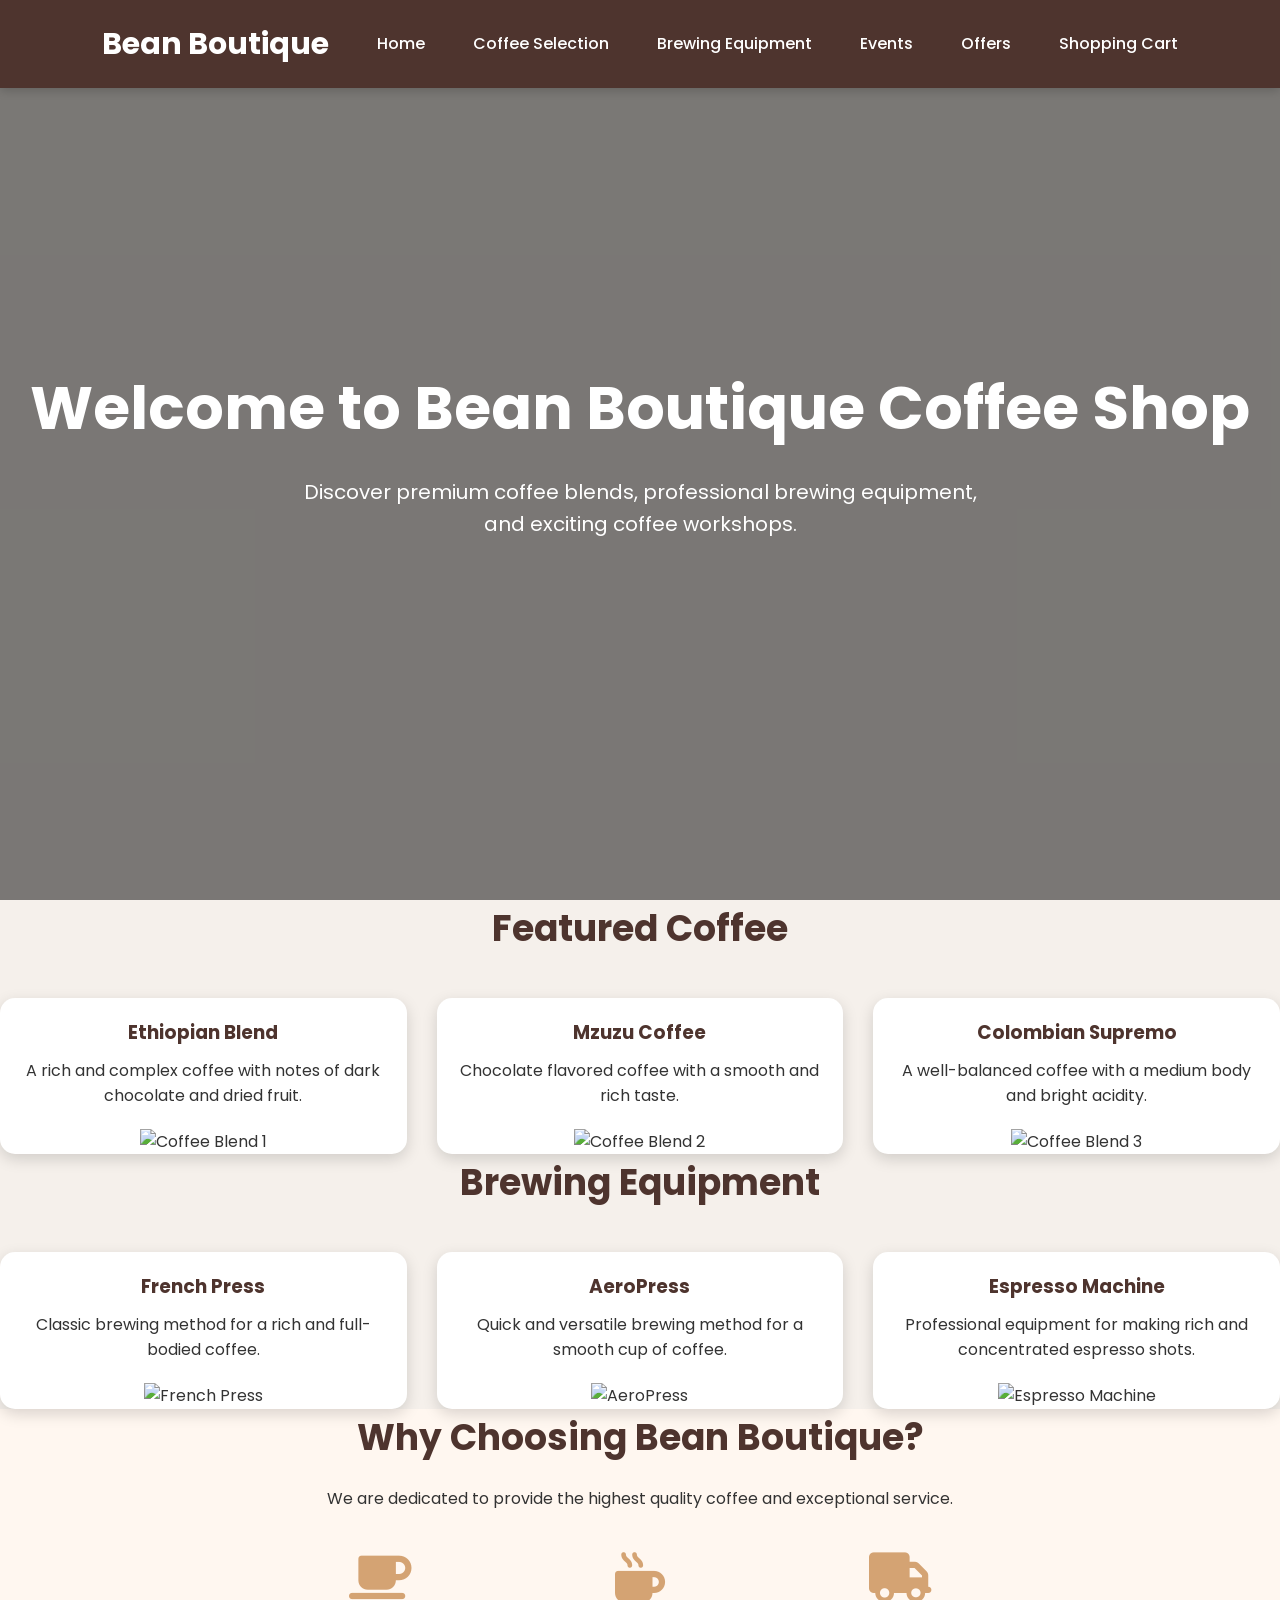
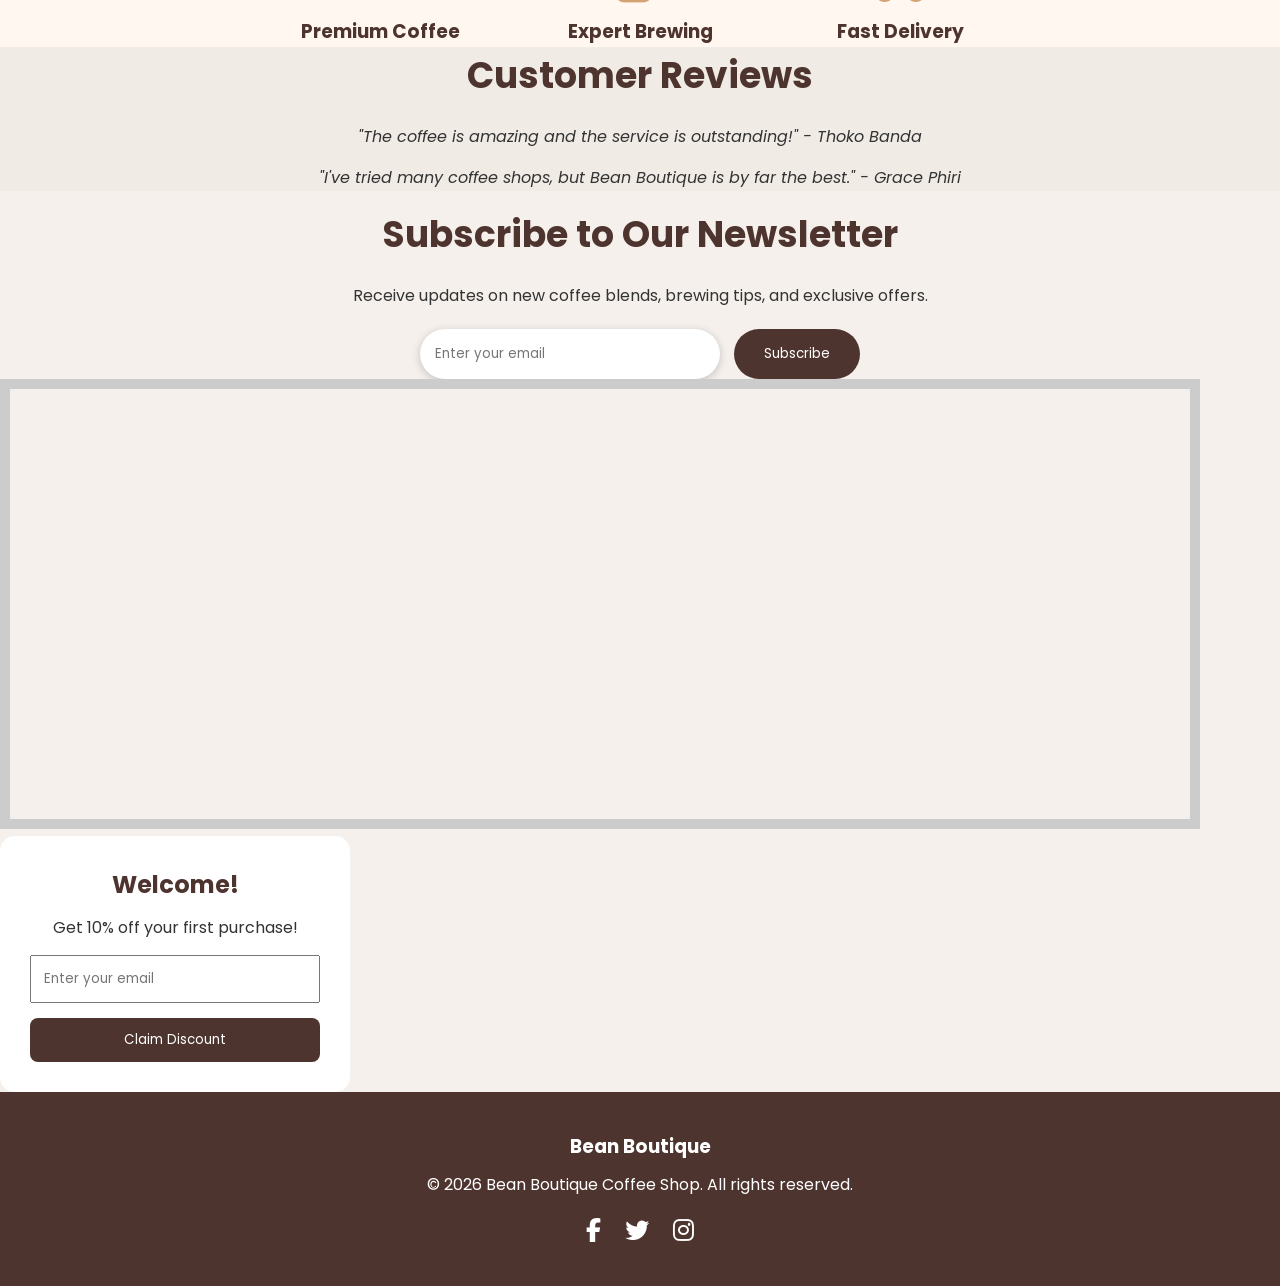
==== index.html @ ede638c4 "coffee bwino" ====
<!DOCTYPE html>
<html lang="en">  

<head>
    <title>Bean Boutique Coffee Shop</title>
    <meta charset="UTF-8">
    <meta name="viewport" content="width=device-width, initial-scale=1.0">
    <link rel="stylesheet" href="style.css">
    <link rel="stylesheet"
    href="https://cdnjs.cloudflare.com/ajax/libs/font-awesome/6.7.1/css/all.min.css">
</head>

<body>
    <header>
        <nav>
            <h2 class="logo">Bean Boutique</h2>

                <a href="index.html">Home</a>
                <a href="coffee selection.html">Coffee Selection</a>
                <a href="equipment.html">Brewing Equipment</a>
                <a href="events.html">Events</a>
                <a href="offers.html">Offers</a>
                <a href="shop cart.html">Shopping Cart</a>
                
        </nav>
    </header>

    <section class="first">   
        <h1>Welcome to Bean Boutique Coffee Shop</h1>
        <p>Discover premium coffee blends,
            professional brewing equipment,
            and exciting coffee workshops.
        </p>
    </section>

    <section class="second">  
        <h2>Featured Coffee</h2>

        <div class="big">

        <div class="card">
            <h3>Ethiopian Blend</h3>
            <p>A rich and complex coffee with notes of dark chocolate and dried fruit.</p>
            <img src="https://i.pinimg.com/736x/43/cb/9c/43cb9cb7e0f68a5e5828b9fa758d634a.jpg" alt="Coffee Blend 1">
        </div>

        <div class="card">
            <h3>Mzuzu Coffee</h3>
            <p>Chocolate flavored coffee with a smooth and rich taste.</p>
            <img src="https://i.pinimg.com/1200x/6a/e4/82/6ae482a0690b8ca89fd3acd554a36d66.jpg" alt="Coffee Blend 2">
        </div>

        <div class="card">
            <h3>Colombian Supremo</h3>
            <p>A well-balanced coffee with a medium body and bright acidity.</p>
            <img src="https://i.pinimg.com/736x/e9/b7/e5/e9b7e596d74785a154e8634f7f841937.jpg" alt="Coffee Blend 3">
        </div>

        </div>
    </section>

    <section class="third">   
        <h2>Brewing Equipment</h2>
        <div class="big">

            <div class="card">
                <h3>French Press</h3>
                <p>Classic brewing method for a rich and full-bodied coffee.</p>
                <img src="https://i.pinimg.com/1200x/65/3d/61/653d619d377e849050d9a0d12213544c.jpg" alt="French Press">
            </div>

            <div class="card">
                <h3>AeroPress</h3>
                <p>Quick and versatile brewing method for a smooth cup of coffee.</p>
                <img src="https://i.pinimg.com/736x/b7/40/4e/b7404ebcd880d0fa67a5997d8c3db1e9.jpg" alt="AeroPress">
            </div>

            <div class="card">
                <h3>Espresso Machine</h3>
                <p>Professional equipment for making rich and concentrated espresso shots.</p>
                <img src="https://i.pinimg.com/736x/9f/38/66/9f386670dbb45834009a6292a42437ab.jpg" alt="Espresso Machine">
            </div>
           
        </div>

    </section>

    <section class="fourth">
        <h2>Why Choosing Bean Boutique?</h2>
        <p>We are dedicated to provide the highest quality coffee and exceptional service.</p>
        <div class="deco icons">

            <div>
                <i class="fas fa-coffee"></i>
                <h3>Premium Coffee</h3>
            </div>   

            <div>   
                <i class="fas fa-mug-hot"></i>
                <h3>Expert Brewing</h3>
            </div>

            <div>   
                <i class="fa-solid fa-truck"></i>
                <h3>Fast Delivery</h3>
            </div>

        </div>
    </section>

    <section class="fifth">   
        <h2>Customer Reviews</h2>
        <p>"The coffee is amazing and the service is outstanding!" - Thoko Banda</p>
        <p>"I've tried many coffee shops, but Bean Boutique is by far the best." - Grace Phiri</p>
    </section>

    <section class="sixth">   
        <h2>Subscribe to Our Newsletter</h2>
        <p>Receive updates on new coffee blends, brewing tips, and exclusive offers.</p>
        <form>
            <input type="email" placeholder="Enter your email" required>
            <button type="submit">Subscribe</button>
        </form>
    </section>

    <section class="seventh map">
        <iframe
            src="https://www.google.com/maps/embed?pb=!1m18!1m12!1m3!1d3171.835434509187!2d-122.0842496846929!3d37.42206597982571!2m3!1f0!2f0!3f0!3m2!1i1024!2i768!4f13.1!3m3!1m2!1s0x808fb5e8b6c6e7b5%3A0x8c8c8c8c8c8c8c8c!2sGoogleplex!5e0!3m2!1sen!2sus!4v1616161616161"
            width="1200" height="450" style="border: 10px solid #ccc;" allowfullscreen="" loading="lazy">
        </iframe>
    </section>

    <div id="popup">
        <div class="popup-cont">
            <h2>Welcome!</h2>
            <p>Get 10% off your first purchase!</p>
            <input type="email" placeholder="Enter your email" required>
            <button>Claim Discount</button>
        </div>
    </div>

    <footer>
        <h3>Bean Boutique</h3>
        <p>&copy; 2026 Bean Boutique Coffee Shop. All rights reserved.</p>
        <div>
            <i class="fab fa-facebook-f"></i>
            <i class="fab fa-twitter"></i>
            <i class="fab fa-instagram"></i>
        </div>
    </footer>

 

    <script src="https://cdn.jsdelivr.net/npm/swiper@11/swiper-bundle.min.js"></script>
    <script src="script.js"></script>

</body>
</html>
---- style.css ----
/* home page things */
@import url('https://fonts.googleapis.com/css2?family=Poppins:wght@300;400;500;600;700&display=swap');

*{
margin:0;
padding:0;
box-sizing:border-box;
font-family:'Poppins',sans-serif;
}

html{
scroll-behavior:smooth;
}

body{
background:#f5f0eb;
color:#333;
line-height:1.6;
}

/* Navigation */

header{
background:#4e342e;
width:100%;
position:fixed;
top:0;
z-index:1000;
box-shadow:0 2px 10px rgba(0,0,0,0.2);
}

nav{
display:flex;
justify-content:space-between;
align-items:center;
padding:20px 8%;
}

.logo{
color:white;
font-size:30px;
font-weight:700;
}

nav a{
color:white;
text-decoration:none;
margin-left:20px;
font-weight:500;
transition:0.3s;
}

nav a:hover

/* Sections */

section{
padding:80px 8%;
}

section h2{
text-align:center;
color:#4e342e;
margin-bottom:20px;
font-size:36px;
}

/* Hero Section */

.first{
height:100vh;
background:url("https://i.pinimg.com/736x/e7/46/70/e746704afe634bfad4c0917bcf777523.jpg") center center/cover;
display:flex;
flex-direction:column;
justify-content:center;
align-items:center;
text-align:center;
color:white;
position:relative;
}

.first::before{
content:"";
position:absolute;
top:0;
left:0;
width:100%;
height:100%;
background:rgba(0,0,0,0.5);
}

.first h1,
.first p{
position:relative;
z-index:2;
}

.first h1{
font-size:60px;
margin-bottom:20px;
}

.first p{
max-width:700px;
font-size:20px;
}

/* Featured Coffee & Equipment */

.big{
display:grid;
grid-template-columns:repeat(3,1fr);
gap:30px;
margin-top:40px;
}

.card{
background:white;
border-radius:15px;
overflow:hidden;
box-shadow:0 5px 15px rgba(0,0,0,0.15);
transition:0.3s;
text-align:center;
}

.card:hover{
transform:translateY(-10px);
}

.card img{
width:100%;
height:250px;
object-fit:cover;
}

.card h3{
color:#4e342e;
margin:20px 0 10px;
}

.card p{
padding:0 20px 20px;
}

/* Why Choose Us */

.fourth{
background:#fff7f0;
text-align:center;
}

.deco{
display:flex;
justify-content:center;
gap:60px;
margin-top:40px;
flex-wrap:wrap;
}

.deco div{
width:200px;
}

.deco i{
font-size:50px;
color:#d4a373;
margin-bottom:15px;
}

.deco h3{
color:#4e342e;
}

/* Reviews */

.fifth{
text-align:center;
background:#f0ebe5;
}

.fifth p{
max-width:800px;
margin:15px auto;
font-style:italic;
}

/* Newsletter */

.sixth{
text-align:center;
}

.sixth form{
margin-top:20px;
}

.sixth input{
width:300px;
padding:15px;
border:none;
border-radius:30px;
box-shadow:0 2px 8px rgba(0,0,0,0.2);
}

.sixth button{
padding:15px 30px;
border:none;
border-radius:30px;
background:#4e342e;
color:white;
cursor:pointer;
margin-left:10px;
transition:0.3s;
}

.sixth button:hover

/* Map */

.map iframe{
width:100%;
height:450px;
border-radius:15px;
}

/* Footer */

footer{
background:#4e342e;
color:white;
text-align:center;
padding:40px 20px;
}

footer h3{
margin-bottom:10px;
}

footer p{
margin-bottom:20px;
}

footer i{
font-size:24px;
margin:0 10px;
transition:0.3s;
cursor:pointer;
}

footer i:hover

/* Popup */

#popup{
position:fixed;
top:0;
left:0;
width:100%;
height:100%;
background:rgba(0,0,0,0.6);
display:none;
justify-content:center;
align-items:center;
}

.popup-cont{
background:white;
padding:30px;
border-radius:15px;
width:350px;
text-align:center;
}

.popup-cont h2{
color:#4e342e;
margin-bottom:10px;
}

.popup-cont input{
width:100%;
padding:12px;
margin:15px 0;
}

.popup-cont button{
width:100%;
padding:12px;
border:none;
background:#4e342e;
color:white;
border-radius:8px;
cursor:pointer;
}

.popup-cont button:hover

/* Responsive Design */

@media(max-width:992px){
.big{
    grid-template-columns:repeat(2,1fr);
}
}

@media(max-width:768px){
nav{
    flex-direction:column;
    text-align:center;
}

nav a{
    display:block;
    margin:10px 0;
}

.first h1{
    font-size:40px;
}

.first p{
    font-size:18px;
    padding:0 20px;
}

.big{
    grid-template-columns:1fr;
}

.deco{
    flex-direction:column;
    align-items:center;
}

.sixth input,
.sixth button{
    width:100%;
    margin:10px 0;
}

}

/* coffee selection page things */
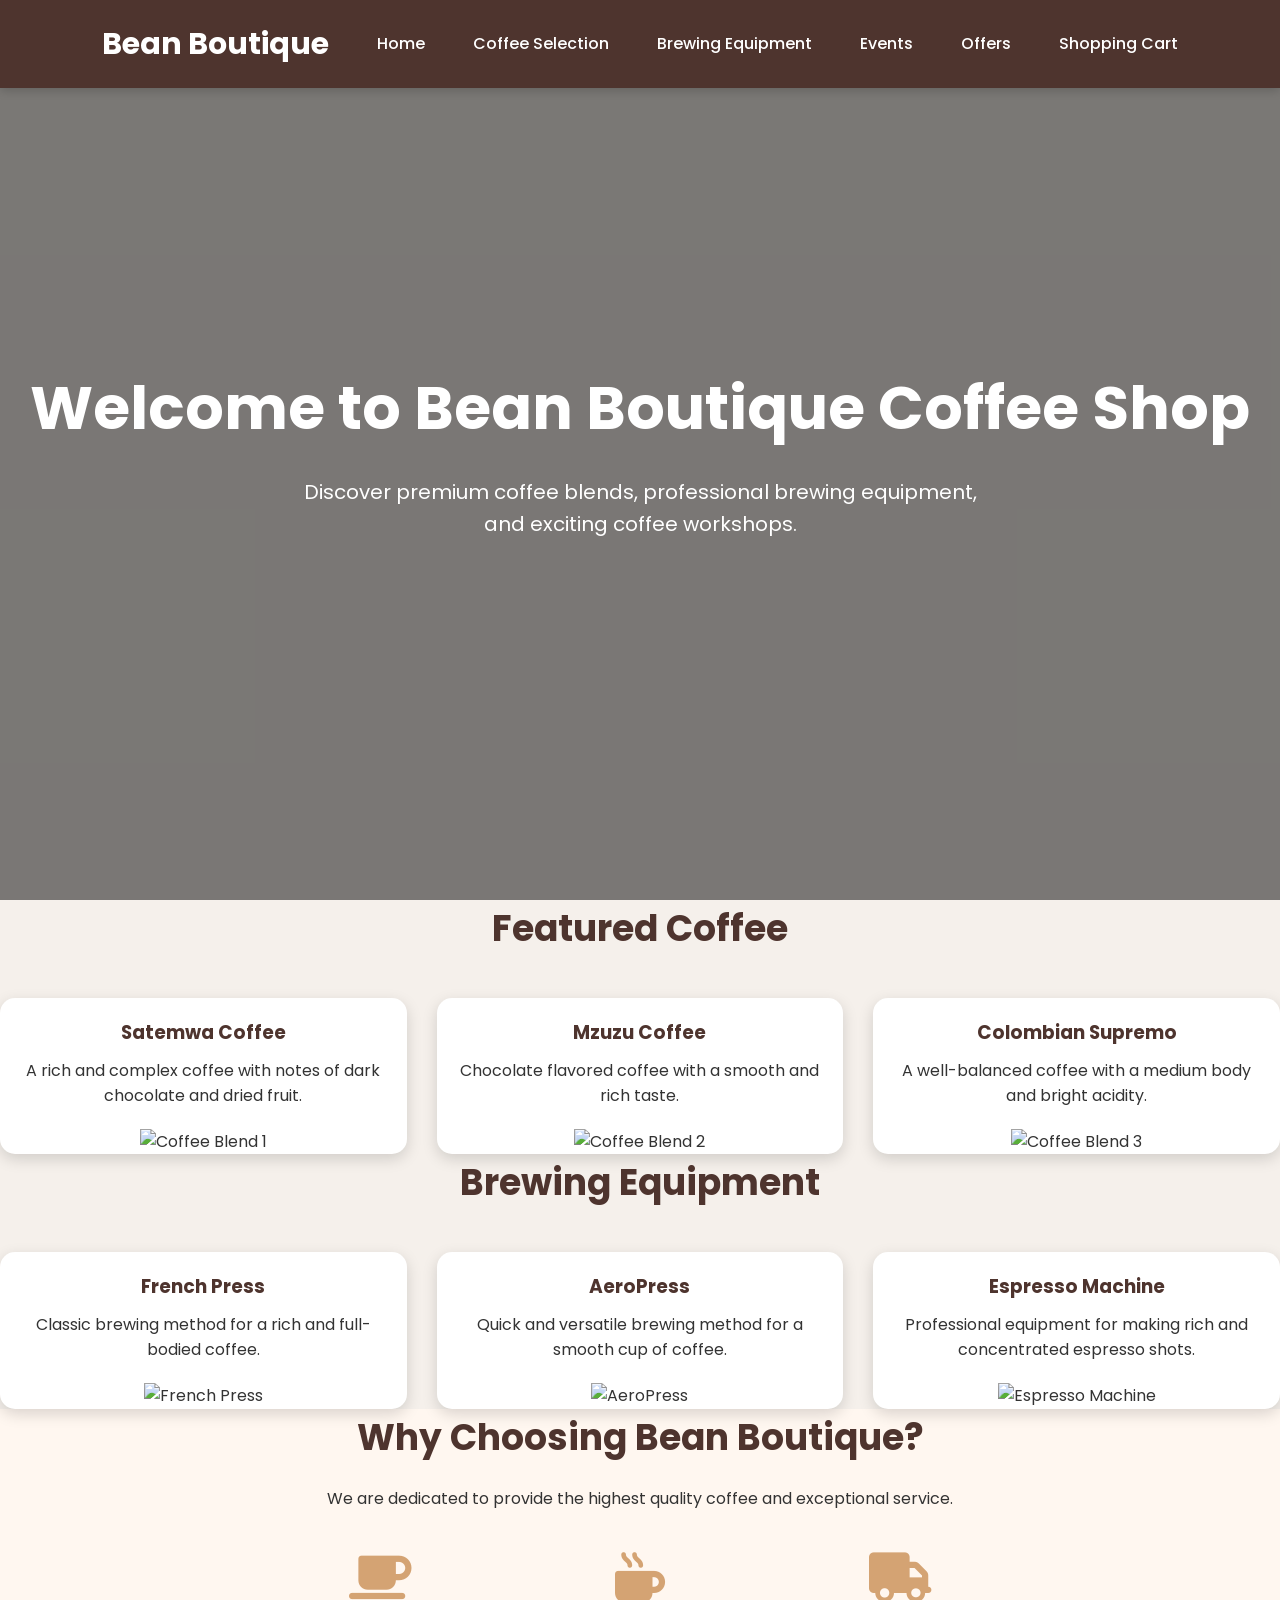
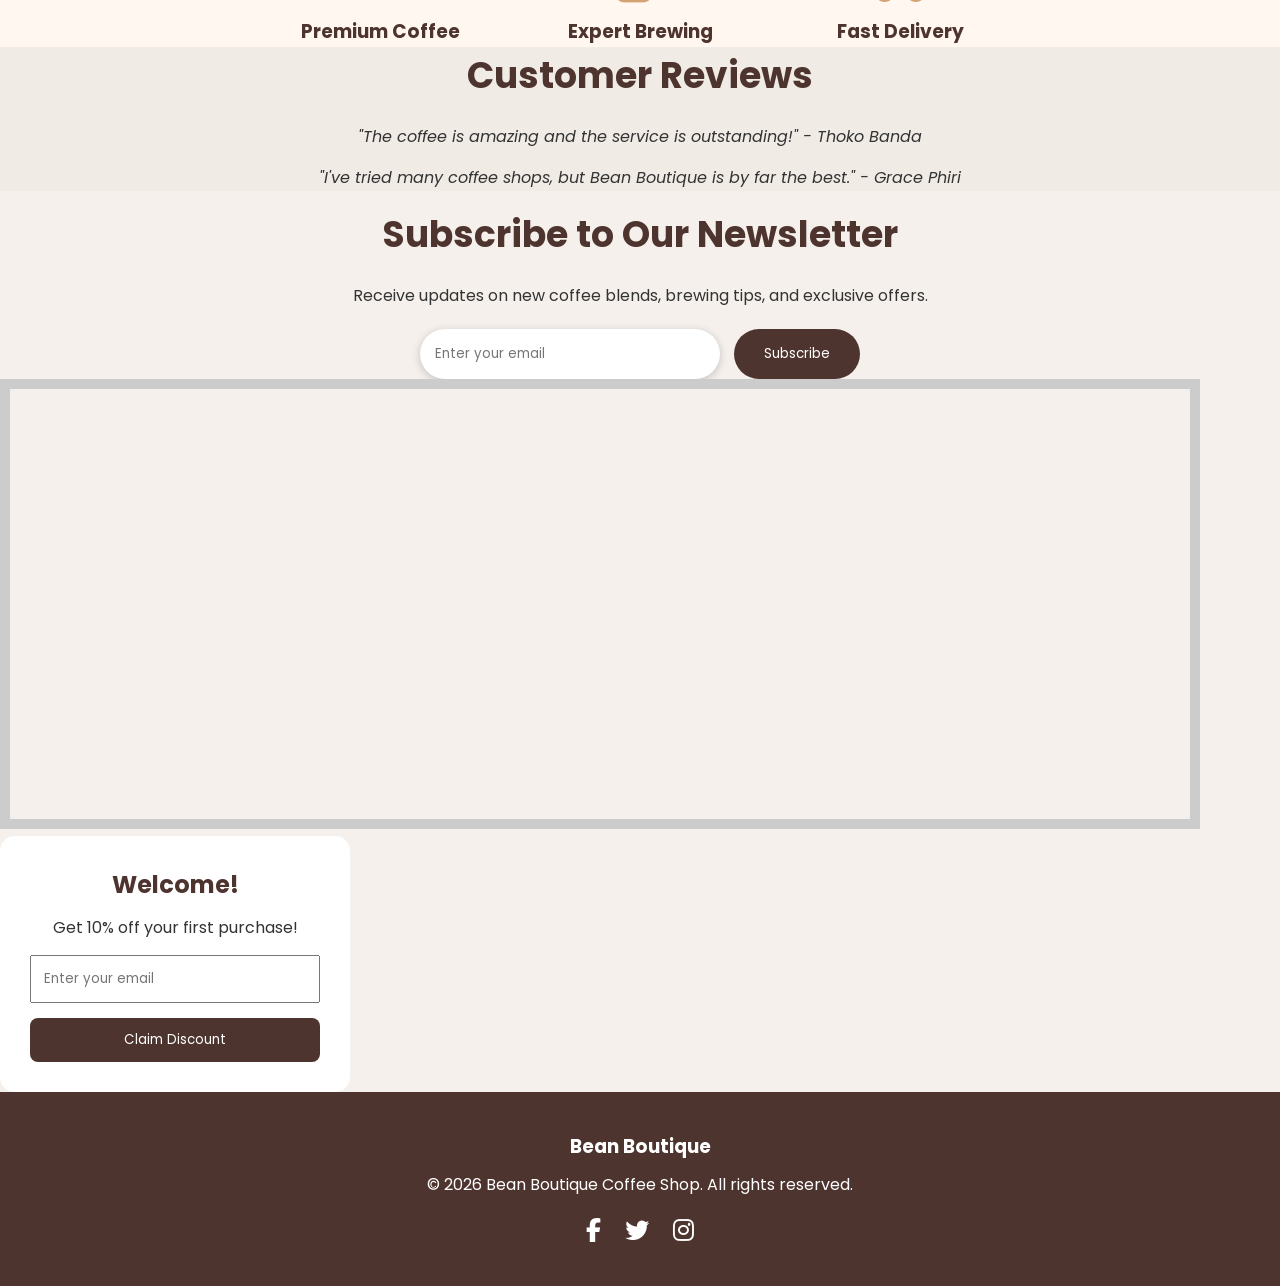
==== commit 796fc410: "pagg 2 almost done apa" ====
--- a/index.html
+++ b/index.html
@@ -39,7 +39,7 @@
         <div class="big">
 
         <div class="card">
-            <h3>Ethiopian Blend</h3>
+            <h3>Satemwa Coffee</h3>
             <p>A rich and complex coffee with notes of dark chocolate and dried fruit.</p>
             <img src="https://i.pinimg.com/736x/43/cb/9c/43cb9cb7e0f68a5e5828b9fa758d634a.jpg" alt="Coffee Blend 1">
         </div>
--- a/style.css
+++ b/style.css
@@ -340,4 +340,44 @@
 }
 
 /* coffee selection page things */
-
+/* Coffee Banner */
+
+.coffee-banner{
+    height:45vh;
+    background:url("https://images.unsplash.com/photo-1511920170033-f8396924c348") center/cover;
+    display:flex;
+    flex-direction:column;
+    justify-content:center;
+    align-items:center;
+    color:white;
+    text-align:center;
+    margin-top:80px;
+}
+
+.coffee-banner h1{
+    font-size:55px;
+}
+
+.coffee-banner p{
+    font-size:20px;
+    margin-top:10px;
+}
+
+/* Search */
+
+.search-section{
+    text-align:center;
+    padding:40px 0;
+}
+
+.search-section input{
+    width:60%;
+    padding:15px;
+    border:none;
+    border-radius:40px;
+    box-shadow:0 5px 15px rgba(0,0,0,.2);
+    font-size:16px;
+}
+
+/* Coffee Cards */
+
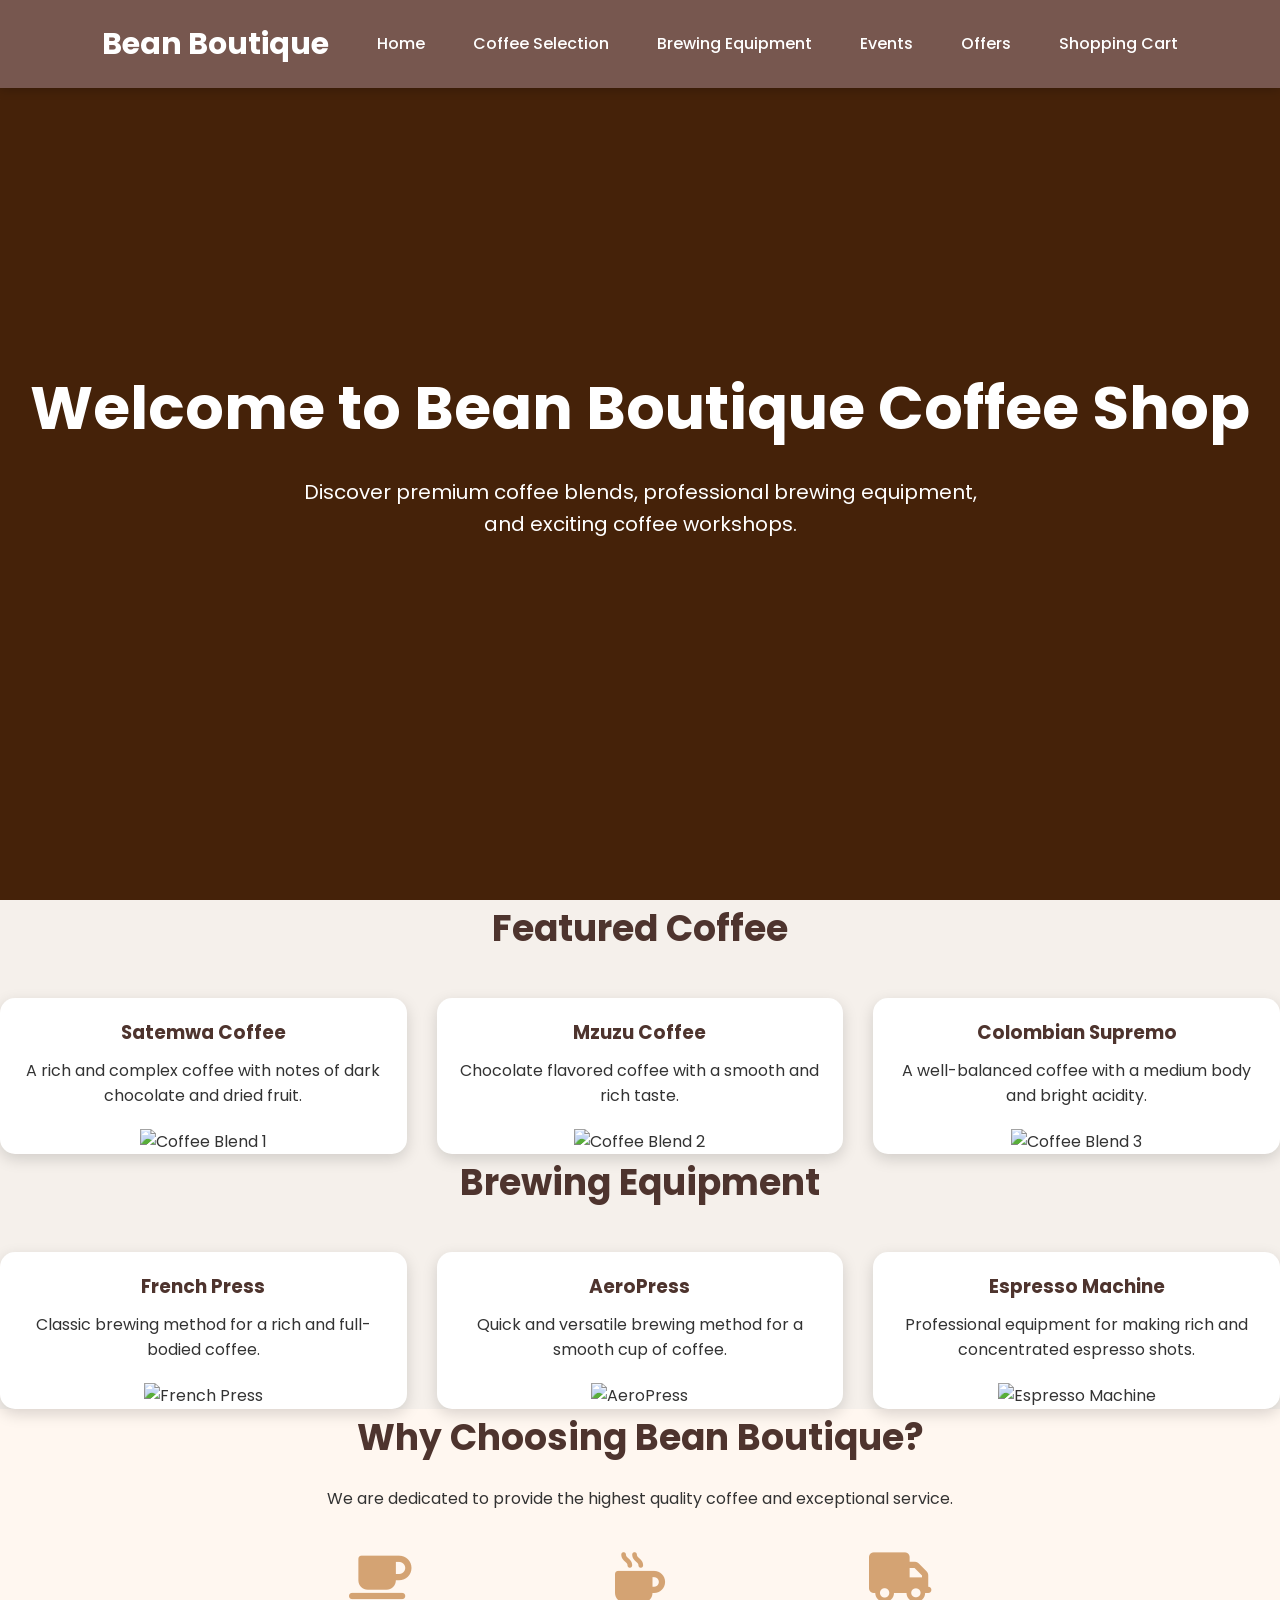
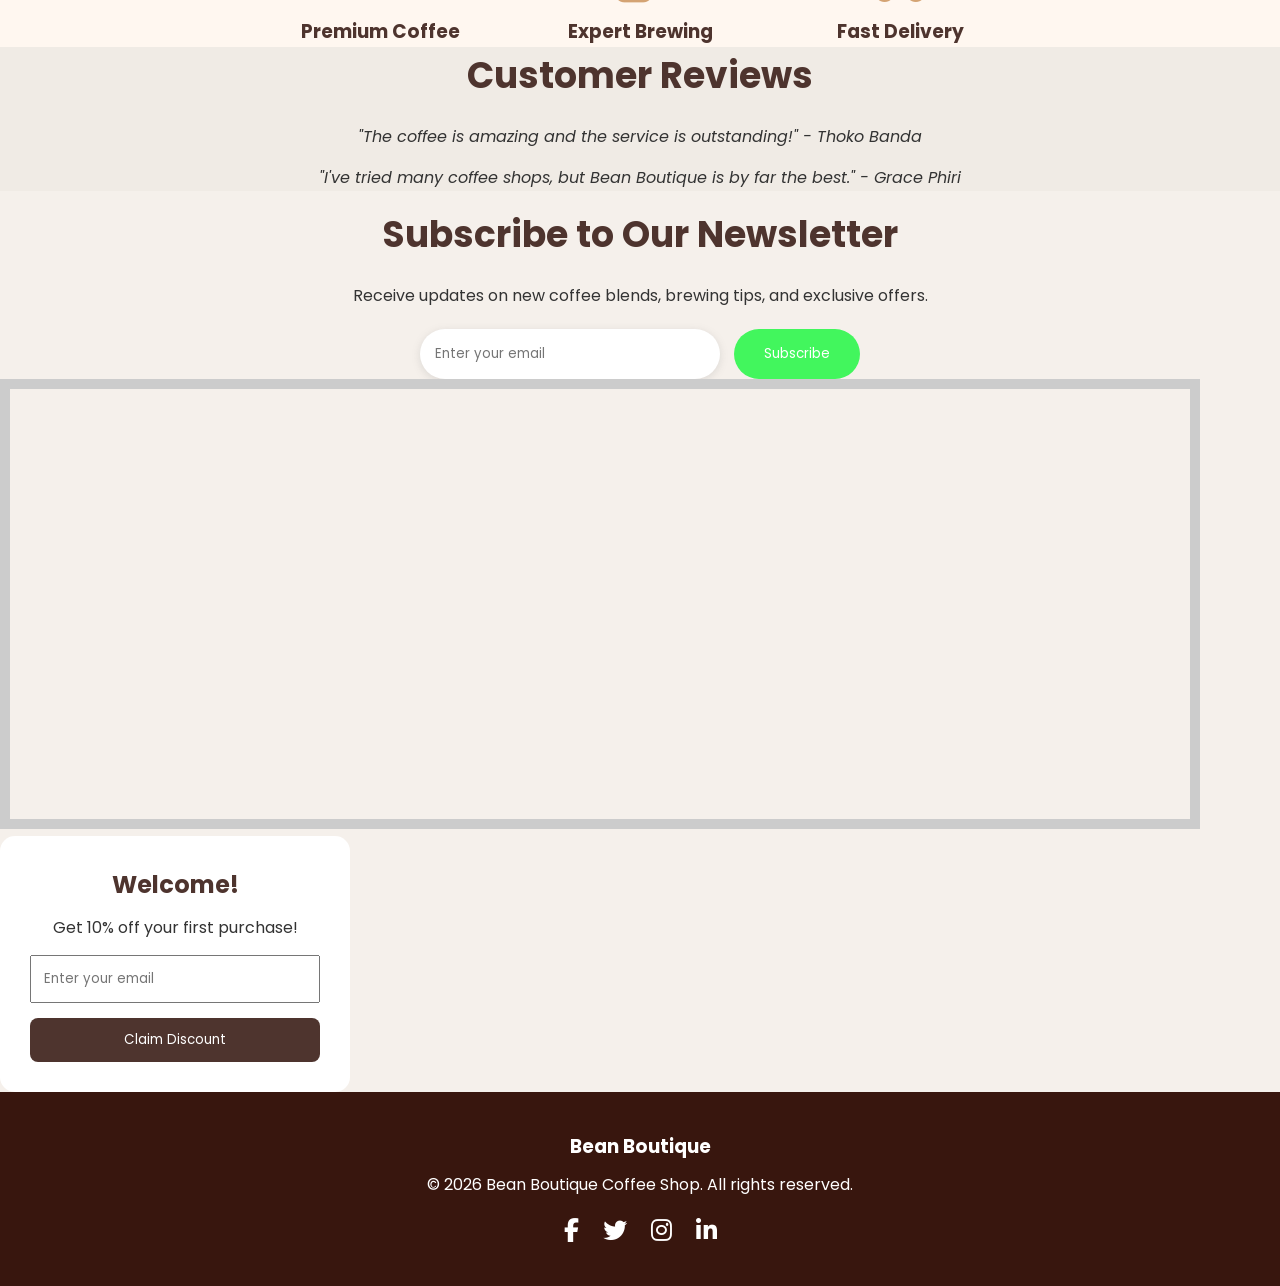
==== commit 9ab96daf: "table in shop cart" ====
--- a/index.html
+++ b/index.html
@@ -17,7 +17,7 @@
 
                 <a href="index.html">Home</a>
                 <a href="coffee selection.html">Coffee Selection</a>
-                <a href="equipment.html">Brewing Equipment</a>
+                <a href="equipement.html">Brewing Equipment</a>
                 <a href="events.html">Events</a>
                 <a href="offers.html">Offers</a>
                 <a href="shop cart.html">Shopping Cart</a>
@@ -146,6 +146,7 @@
             <i class="fab fa-facebook-f"></i>
             <i class="fab fa-twitter"></i>
             <i class="fab fa-instagram"></i>
+            <i class="fab fa-linkedin-in"></i>
         </div>
     </footer>
 
--- a/style.css
+++ b/style.css
@@ -21,7 +21,7 @@
 /* Navigation */
 
 header{
-background:#4e342e;
+background:#77574f;
 width:100%;
 position:fixed;
 top:0;
@@ -69,7 +69,7 @@
 
 .first{
 height:100vh;
-background:url("https://i.pinimg.com/736x/e7/46/70/e746704afe634bfad4c0917bcf777523.jpg") center center/cover;
+background-color: #8b4513;
 display:flex;
 flex-direction:column;
 justify-content:center;
@@ -199,14 +199,14 @@
 padding:15px;
 border:none;
 border-radius:30px;
-box-shadow:0 2px 8px rgba(0,0,0,0.2);
+box-shadow:0 2px 8px rgba(120, 120, 120, 0.2);
 }
 
 .sixth button{
 padding:15px 30px;
 border:none;
 border-radius:30px;
-background:#4e342e;
+background:#42f65d;
 color:white;
 cursor:pointer;
 margin-left:10px;
@@ -226,7 +226,7 @@
 /* Footer */
 
 footer{
-background:#4e342e;
+background:#38160e;
 color:white;
 text-align:center;
 padding:40px 20px;
@@ -339,45 +339,186 @@
 
 }
 
-/* coffee selection page things */
-/* Coffee Banner */
-
-.coffee-banner{
-    height:45vh;
-    background:url("https://images.unsplash.com/photo-1511920170033-f8396924c348") center/cover;
+/* coffee,equipement, events css*/
+
+.top{
+    margin-top:80px;
+    height:40vh;
+    background:linear-gradient(rgba(0,0,0,.5),rgba(0,0,0,.5)),
+    url("https://i.pinimg.com/736x/e7/46/70/e746704afe634bfad4c0917bcf777523.jpg");
+    background-size:cover;
+    background-position:center;
     display:flex;
     flex-direction:column;
     justify-content:center;
     align-items:center;
+    text-align:center;
     color:white;
+}
+
+.top h1{
+    font-size:55px;
+    margin-bottom:15px;
+}
+
+.top p{
+    font-size:20px;
+}
+
+/* Search Bar */
+
+.search{
+    display:flex;
+    justify-content:center;
+    align-items:center;
+    padding:50px 20px;
+}
+
+.search input{
+    width:60%;
+    max-width:600px;
+    padding:15px 25px;
+    border:none;
+    outline:none;
+    border-radius:40px;
+    font-size:17px;
+    box-shadow:0 5px 15px rgba(0,0,0,.2);
+}
+
+.search input:focus{
+    border:2px solid #d4a373;
+}
+
+/* Coffee Cards */
+
+.drinks{
+    padding:20px 8% 80px;
+}
+
+.drinks .big{
+    display:grid;
+    grid-template-columns:repeat(3,1fr);
+    gap:30px;
+}
+
+.drinks .card{
+    background:white;
+    border-radius:15px;
+    overflow:hidden;
+    box-shadow:0 8px 20px rgba(0,0,0,.15);
+    transition:.3s;
     text-align:center;
-    margin-top:80px;
-}
-
-.coffee-banner h1{
-    font-size:55px;
-}
-
-.coffee-banner p{
-    font-size:20px;
-    margin-top:10px;
-}
-
-/* Search */
-
-.search-section{
+}
+
+.drinks .card:hover{
+    transform:translateY(-10px);
+}
+
+.drinks .card img{
+    width:100%;
+    height:260px;
+    object-fit:cover;
+}
+
+.drinks .card h3{
+    color:#4e342e;
+    margin:20px 0 10px;
+}
+
+.drinks .card p{
+    padding:0 20px;
+    margin-bottom:10px;
+}
+
+.drinks .card h4{
+    color:#8b4513;
+    margin:15px 0;
+    font-size:22px;
+}
+
+.drinks button{
+    width:80%;
+    padding:12px;
+    margin:15px 0 25px;
+    background:#4e342e;
+    color:white;
+    border:none;
+    border-radius:30px;
+    cursor:pointer;
+    font-size:16px;
+    transition:.3s;
+}
+
+.drinks button:hover{
+    background:#d4a373;
+}
+
+/* Responsive */
+
+@media(max-width:992px){
+
+    .drinks .big{
+        grid-template-columns:repeat(2,1fr);
+    }
+
+}
+
+@media(max-width:768px){
+
+    .top-banner h1{
+        font-size:40px;
+    }
+
+    .search input{
+        width:90%;
+    }
+
+    .drinks .big{
+        grid-template-columns:1fr;
+    }
+
+}
+/* Events reg only */
+.reg{
+    padding:20px 8% 80px;
     text-align:center;
-    padding:40px 0;
-}
-
-.search-section input{
-    width:60%;
-    padding:15px;
+    background:#f0ebe5;
+}
+.reg form{
+    max-width:600px;
+    margin:0 auto;
+    background:white;
+    padding:30px;
+    border-radius:15px;
+    box-shadow:0 5px 15px rgba(0,0,0,.2);
+    display:flex;
+    flex-direction:column;
+}
+.reg input, .reg textarea{
+    padding:12px;
+    margin:10px 0;
     border:none;
-    border-radius:40px;
-    box-shadow:0 5px 15px rgba(0,0,0,.2);
-    font-size:16px;
-}
-
-/* Coffee Cards */
-
+    border-radius:8px;
+    box-shadow:0 2px 8px rgba(0,0,0,.2);
+}
+.reg button{
+    padding:12px;
+    margin-top:15px;
+    border:none;
+    background:#4e342e;
+    color:white;
+    border-radius:8px;
+    cursor:pointer;
+    transition:.3s;
+}
+.reg button:hover{
+    background:#d4a373;
+
+
+@media(max-width:768px){
+
+    .register form{
+        width:100%;
+    }
+
+}
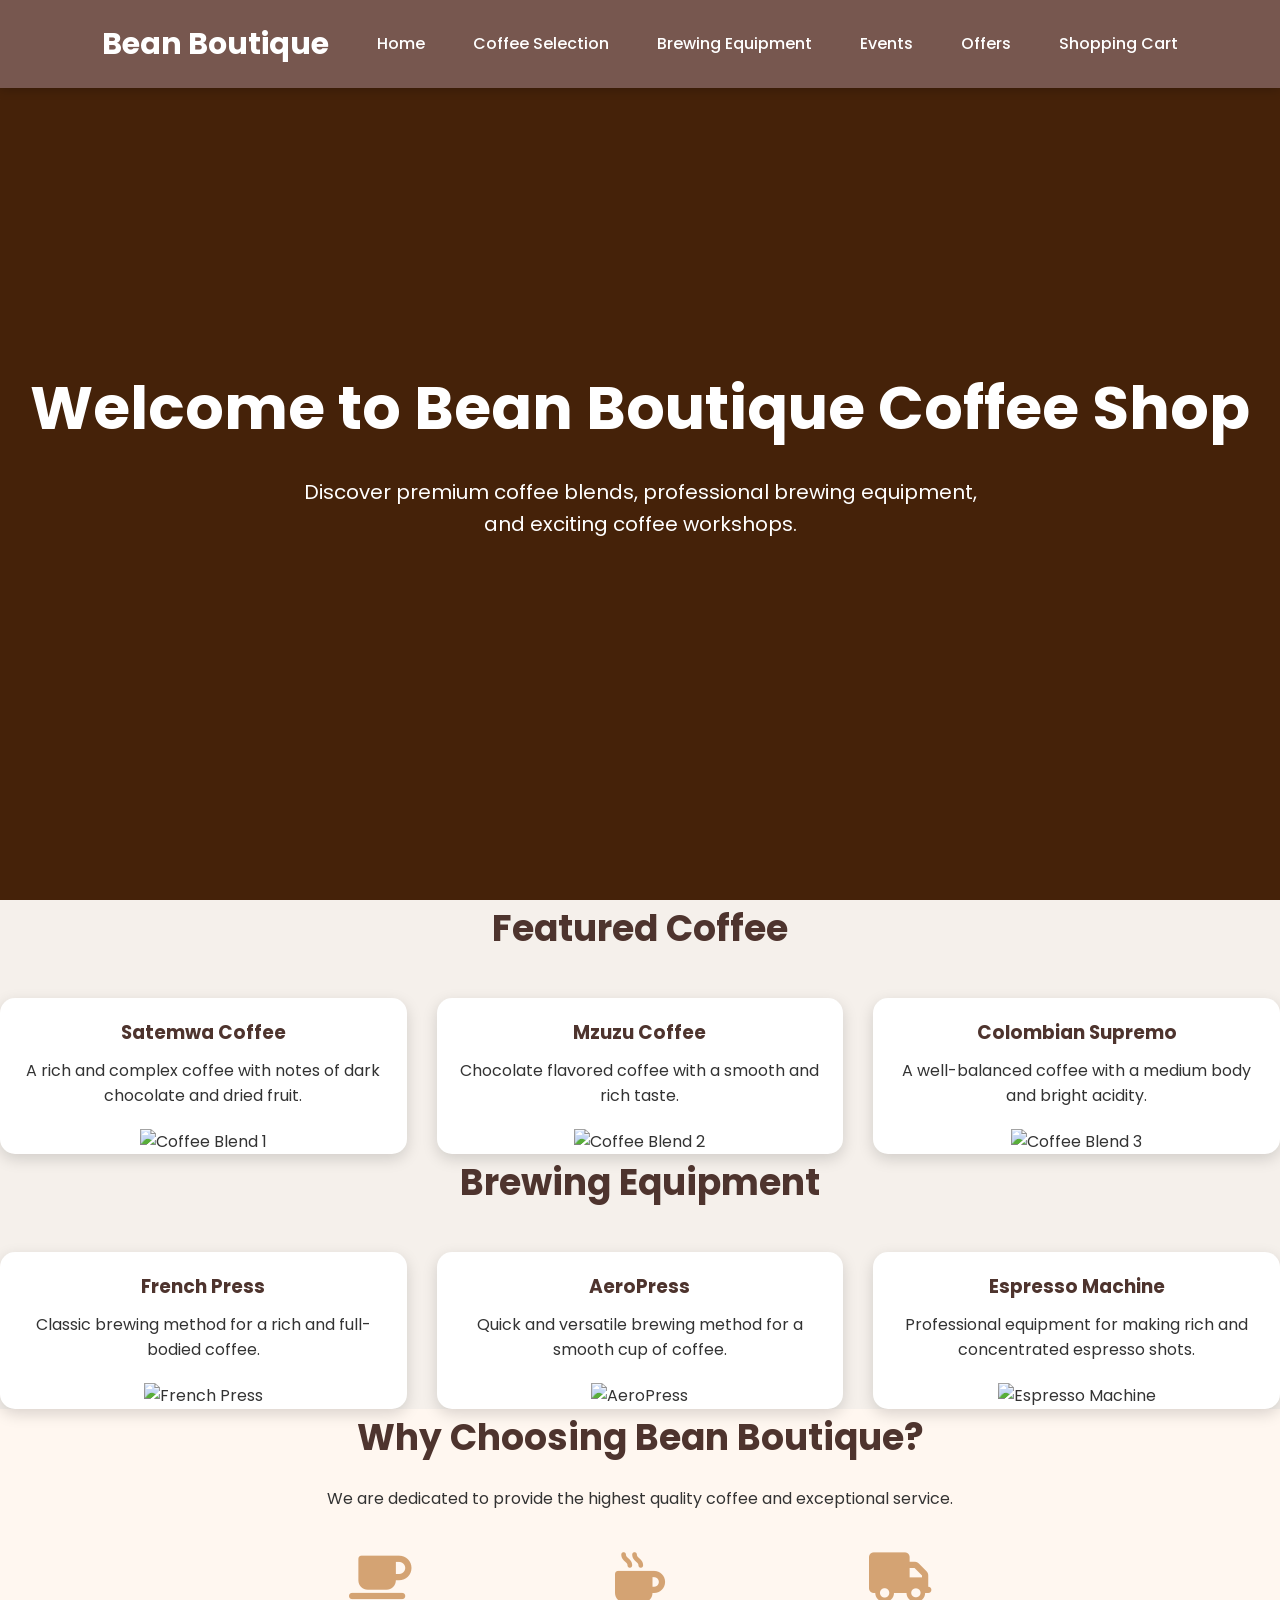
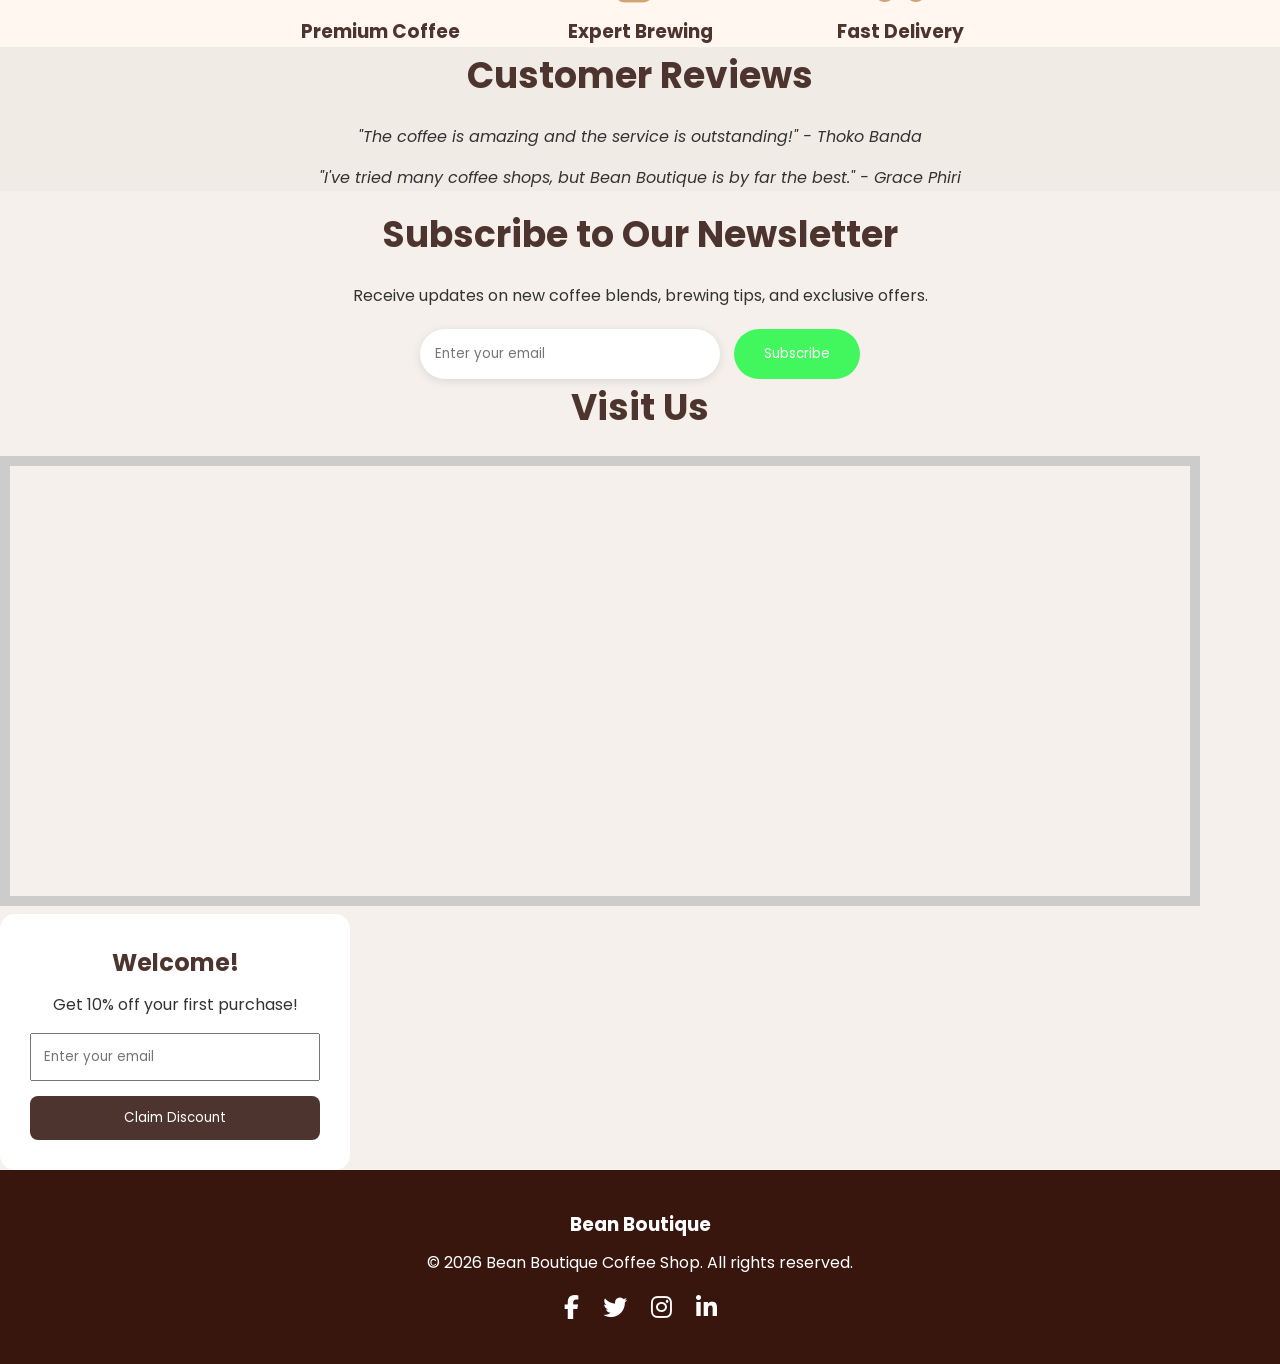
==== commit ea3b9f59: "error on index done" ====
--- a/index.html
+++ b/index.html
@@ -16,11 +16,11 @@
             <h2 class="logo">Bean Boutique</h2>
 
                 <a href="index.html">Home</a>
-                <a href="coffee selection.html">Coffee Selection</a>
-                <a href="equipement.html">Brewing Equipment</a>
+                <a href="coffee-selection.html">Coffee Selection</a>
+                <a href="equipment.html">Brewing Equipment</a>
                 <a href="events.html">Events</a>
                 <a href="offers.html">Offers</a>
-                <a href="shop cart.html">Shopping Cart</a>
+                <a href="shop-cart.html">Shopping Cart</a>
                 
         </nav>
     </header>
@@ -124,6 +124,7 @@
     </section>
 
     <section class="seventh map">
+        <h2>Visit Us</h2>
         <iframe
             src="https://www.google.com/maps/embed?pb=!1m18!1m12!1m3!1d3171.835434509187!2d-122.0842496846929!3d37.42206597982571!2m3!1f0!2f0!3f0!3m2!1i1024!2i768!4f13.1!3m3!1m2!1s0x808fb5e8b6c6e7b5%3A0x8c8c8c8c8c8c8c8c!2sGoogleplex!5e0!3m2!1sen!2sus!4v1616161616161"
             width="1200" height="450" style="border: 10px solid #ccc;" allowfullscreen="" loading="lazy">
@@ -150,8 +151,6 @@
         </div>
     </footer>
 
- 
-
     <script src="https://cdn.jsdelivr.net/npm/swiper@11/swiper-bundle.min.js"></script>
     <script src="script.js"></script>
 
--- a/style.css
+++ b/style.css
@@ -18,8 +18,6 @@
 line-height:1.6;
 }
 
-/* Navigation */
-
 header{
 background:#77574f;
 width:100%;
@@ -52,8 +50,6 @@
 
 nav a:hover
 
-/* Sections */
-
 section{
 padding:80px 8%;
 }
@@ -64,8 +60,6 @@
 margin-bottom:20px;
 font-size:36px;
 }
-
-/* Hero Section */
 
 .first{
 height:100vh;
@@ -105,8 +99,6 @@
 font-size:20px;
 }
 
-/* Featured Coffee & Equipment */
-
 .big{
 display:grid;
 grid-template-columns:repeat(3,1fr);
@@ -142,8 +134,6 @@
 padding:0 20px 20px;
 }
 
-/* Why Choose Us */
-
 .fourth{
 background:#fff7f0;
 text-align:center;
@@ -171,8 +161,6 @@
 color:#4e342e;
 }
 
-/* Reviews */
-
 .fifth{
 text-align:center;
 background:#f0ebe5;
@@ -183,8 +171,6 @@
 margin:15px auto;
 font-style:italic;
 }
-
-/* Newsletter */
 
 .sixth{
 text-align:center;
@@ -215,15 +201,13 @@
 
 .sixth button:hover
 
-/* Map */
-
 .map iframe{
 width:100%;
 height:450px;
 border-radius:15px;
 }
 
-/* Footer */
+
 
 footer{
 background:#38160e;
@@ -249,7 +233,7 @@
 
 footer i:hover
 
-/* Popup */
+
 
 #popup{
 position:fixed;
@@ -294,8 +278,6 @@
 
 .popup-cont button:hover
 
-/* Responsive Design */
-
 @media(max-width:992px){
 .big{
     grid-template-columns:repeat(2,1fr);
@@ -339,7 +321,7 @@
 
 }
 
-/* coffee,equipement, events css*/
+/* css for the other pages is down and the upper is foe the home page, top and footer */
 
 .top{
     margin-top:80px;
@@ -365,8 +347,6 @@
     font-size:20px;
 }
 
-/* Search Bar */
-
 .search{
     display:flex;
     justify-content:center;
@@ -388,8 +368,6 @@
 .search input:focus{
     border:2px solid #d4a373;
 }
-
-/* Coffee Cards */
 
 .drinks{
     padding:20px 8% 80px;
@@ -453,14 +431,11 @@
     background:#d4a373;
 }
 
-/* Responsive */
-
 @media(max-width:992px){
 
     .drinks .big{
         grid-template-columns:repeat(2,1fr);
     }
-
 }
 
 @media(max-width:768px){
@@ -478,7 +453,7 @@
     }
 
 }
-/* Events reg only */
+
 .reg{
     padding:20px 8% 80px;
     text-align:center;
@@ -514,11 +489,10 @@
 .reg button:hover{
     background:#d4a373;
 
-
 @media(max-width:768px){
 
     .register form{
         width:100%;
     }
 
-}+}
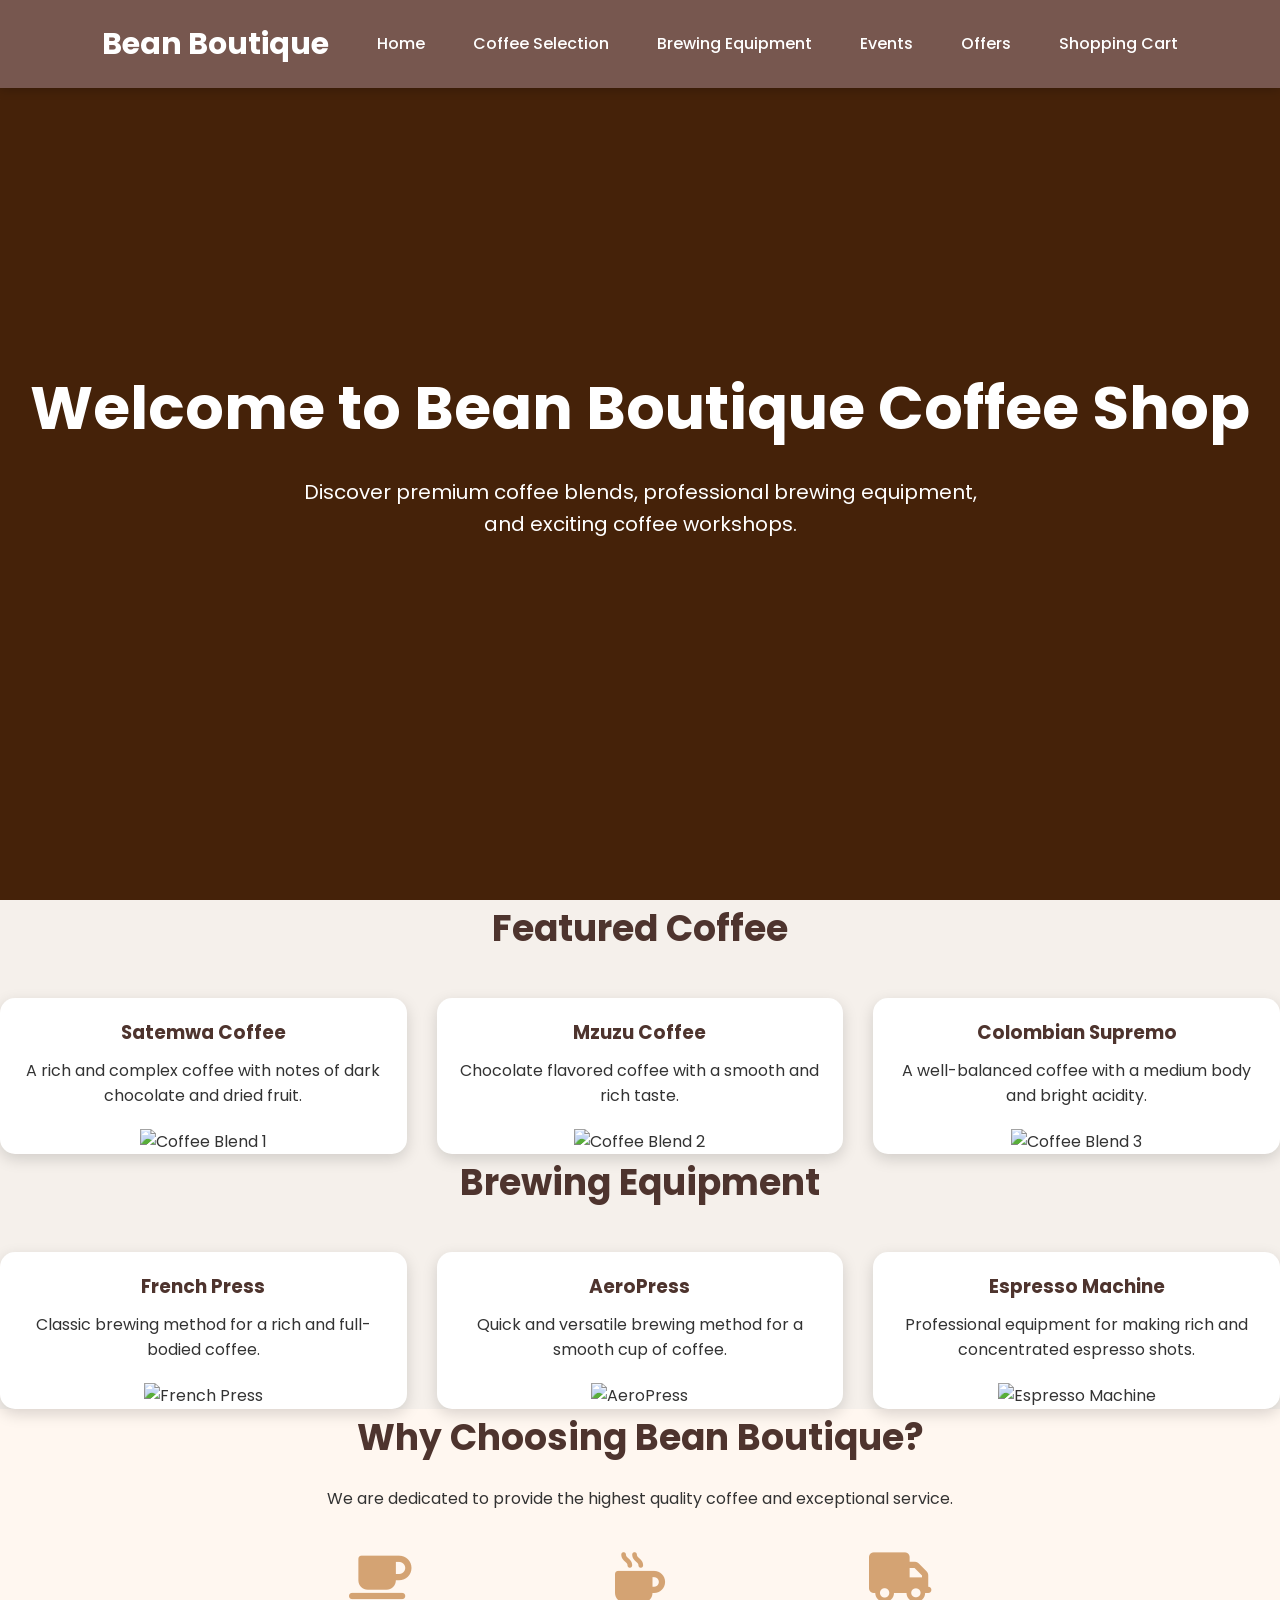
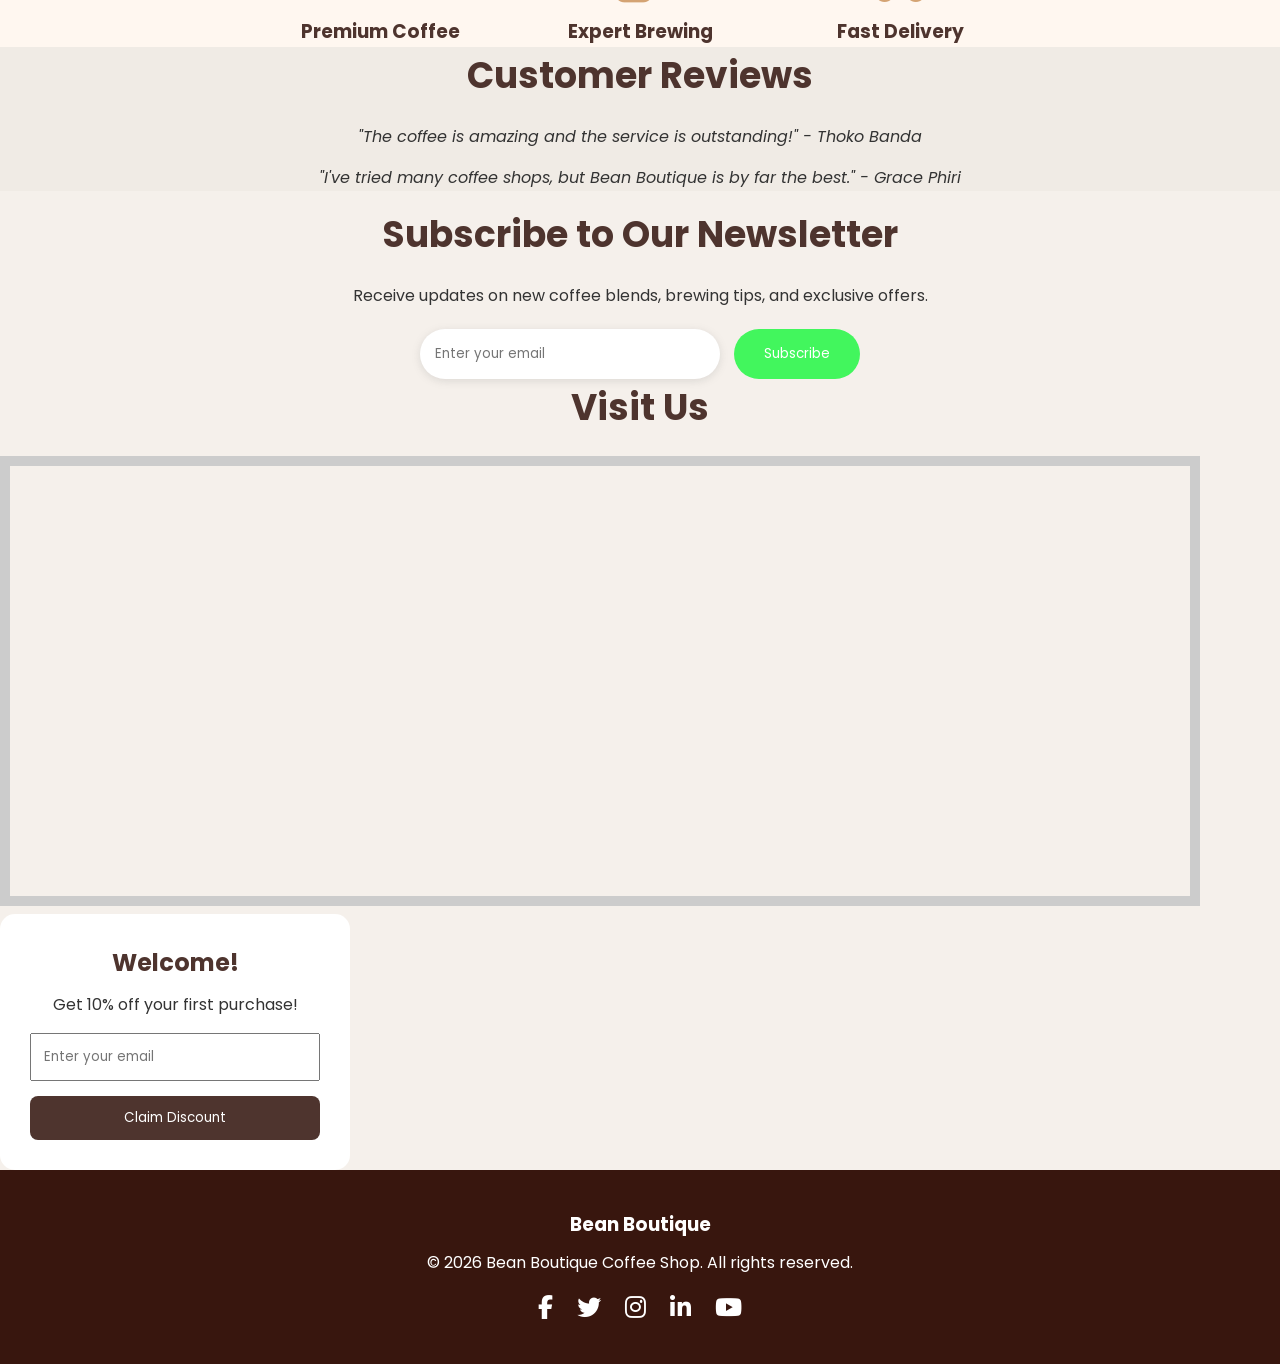
==== commit bffc558d: "adding In and YT footer icons" ====
--- a/index.html
+++ b/index.html
@@ -148,6 +148,7 @@
             <i class="fab fa-twitter"></i>
             <i class="fab fa-instagram"></i>
             <i class="fab fa-linkedin-in"></i>
+            <i class="fab fa-youtube"></i>
         </div>
     </footer>
 
